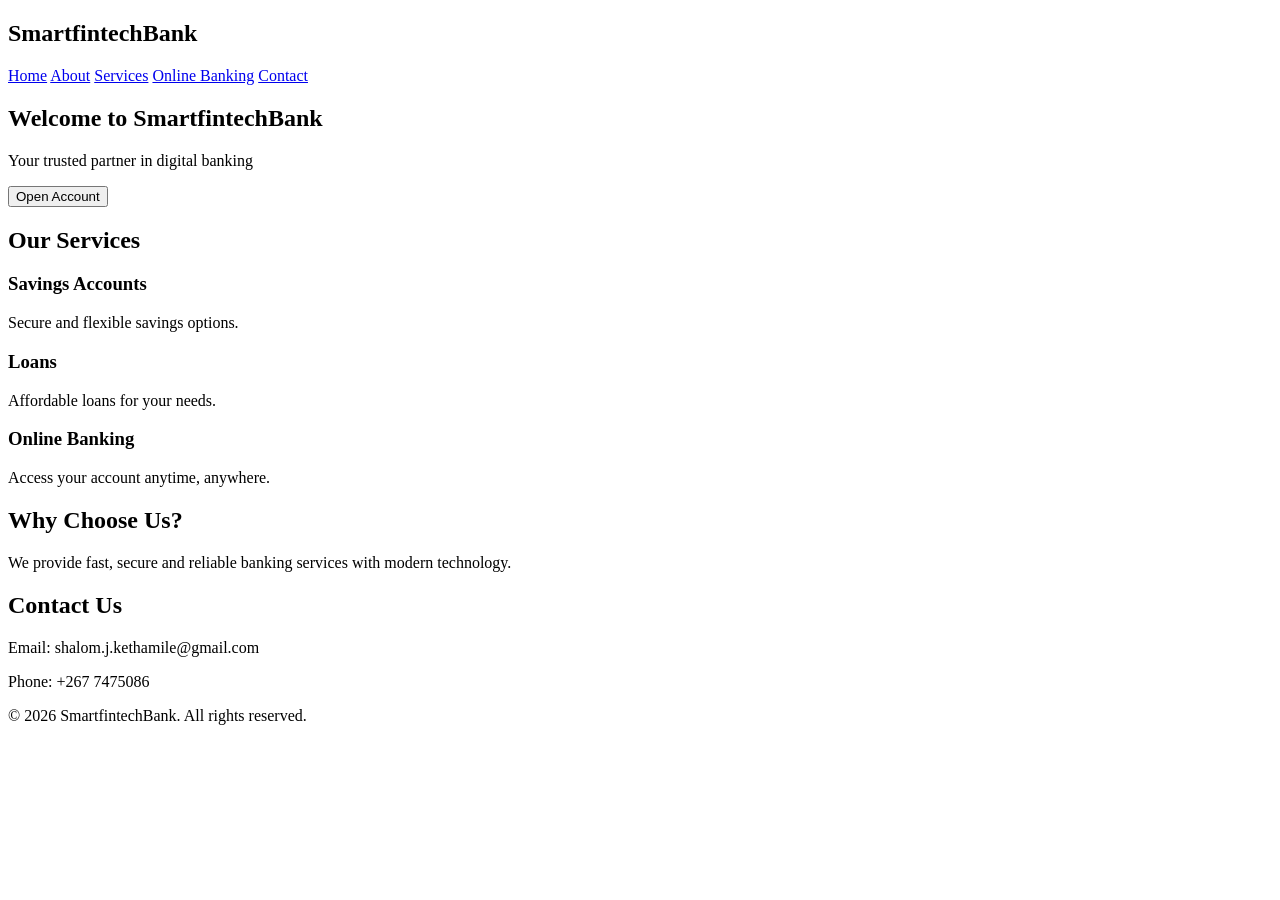
==== index.html @ 6dc55850 "Initial commit: smart fintech bank welcome page" ====
<!DOCTYPE html>
<html lang="en">
<head>
    <meta charset="UTF-8">
    <meta name="viewport" content="width=device-width, initial-scale=1.0">
    <title>SmartfintechBank</title>

    <!-- Link to CSS file -->
    <link rel="stylesheet" href="style.css">
</head>

<body>

<!-- HEADER -->
<header>
    <nav>
        <h2>SmartfintechBank</h2>
        <div>
            <a href="#">Home</a>
            <a href="#">About</a>
            <a href="#">Services</a>
            <a href="#">Online Banking</a>
            <a href="#">Contact</a>
        </div>
    </nav>
</header>

<!-- HERO SECTION -->
<section class="hero">
    <h1>Welcome to SmartfintechBank</h1>
    <p>Your trusted partner in digital banking</p>
    <button>Open Account</button>
</section>

<!-- SERVICES -->
<section class="section">
    <h2>Our Services</h2>

    <div class="services">
        <div class="card">
            <h3>Savings Accounts</h3>
            <p>Secure and flexible savings options.</p>
        </div>

        <div class="card">
            <h3>Loans</h3>
            <p>Affordable loans for your needs.</p>
        </div>

        <div class="card">
            <h3>Online Banking</h3>
            <p>Access your account anytime, anywhere.</p>
        </div>
    </div>
</section>

<!-- ABOUT -->
<section class="section">
    <h2>Why Choose Us?</h2>
    <p>We provide fast, secure and reliable banking services with modern technology.</p>
</section>

<!-- CONTACT -->
<section class="section">
    <h2>Contact Us</h2>
    <p>Email: shalom.j.kethamile@gmail.com</p>
    <p>Phone: +267 7475086</p>
</section>

<!-- FOOTER -->
<footer>
    <p>© 2026 SmartfintechBank. All rights reserved.</p>
</footer>

</body>
</html>
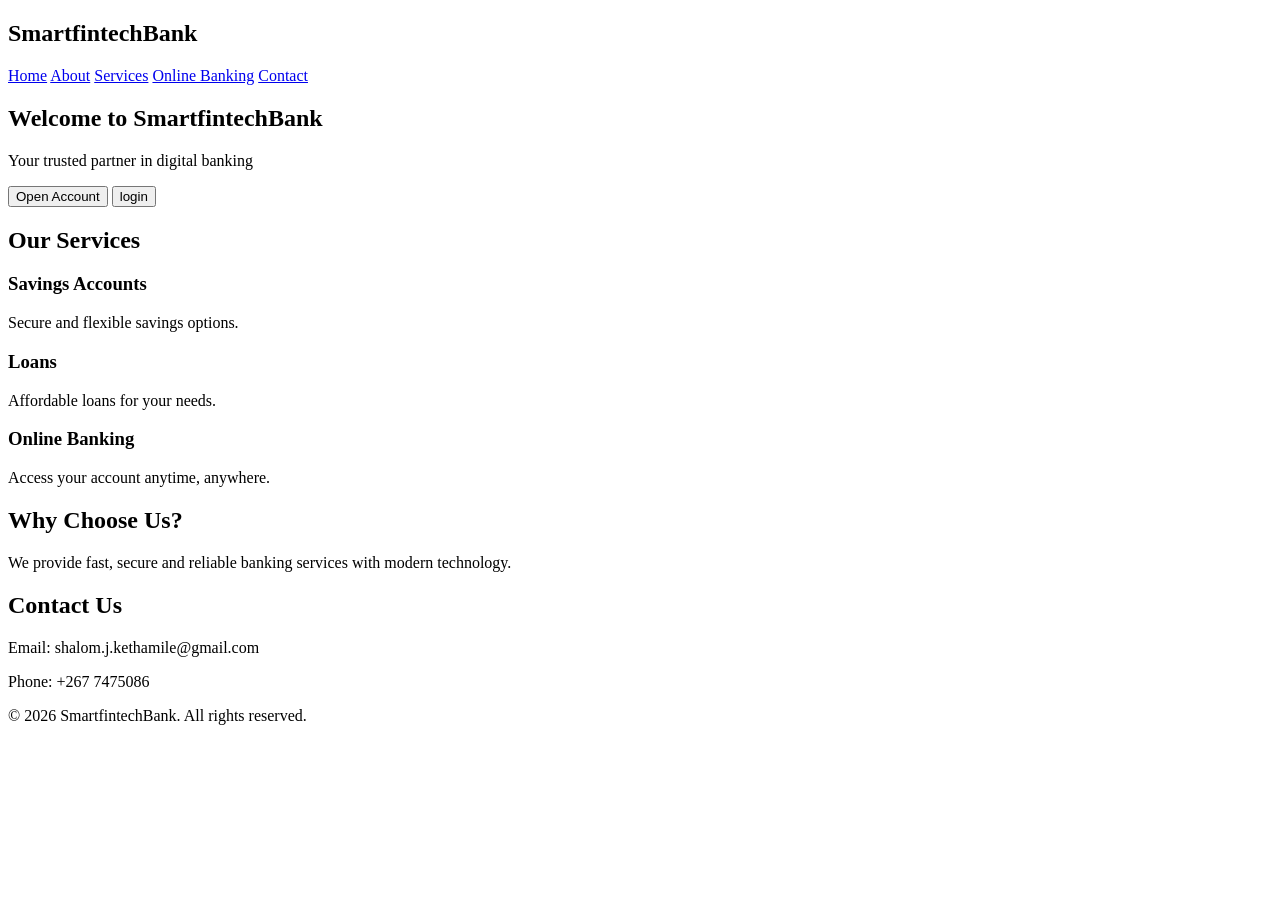
==== commit 91b87fb4: "Add login button to hero section in index.html" ====
--- a/index.html
+++ b/index.html
@@ -30,6 +30,7 @@
     <h1>Welcome to SmartfintechBank</h1>
     <p>Your trusted partner in digital banking</p>
     <button>Open Account</button>
+    <button>login</button>
 </section>
 
 <!-- SERVICES -->
@@ -73,4 +74,4 @@
 </footer>
 
 </body>
-</html>+</html>
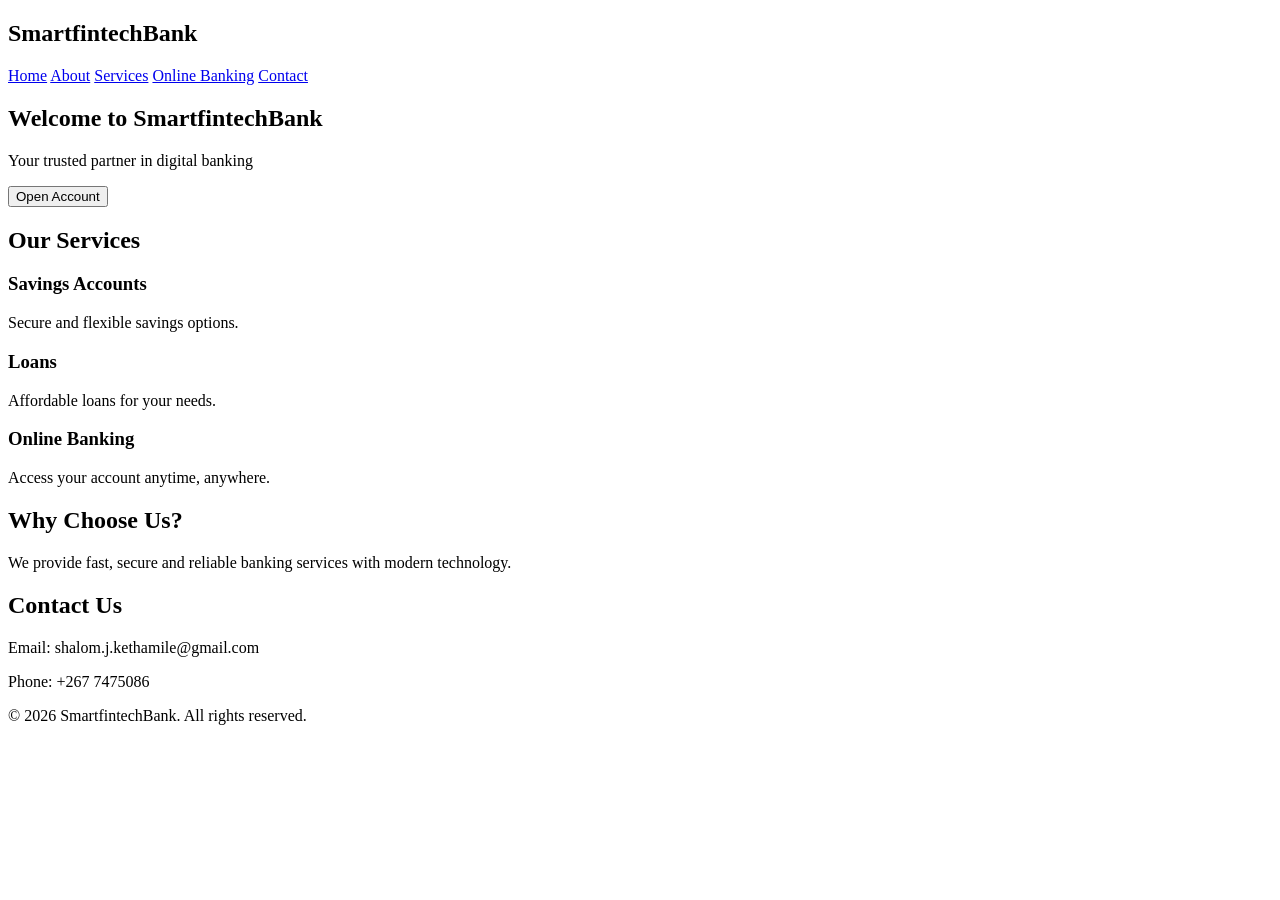
==== commit 4bf9640d: "Update index.html" ====
--- a/index.html
+++ b/index.html
@@ -30,7 +30,7 @@
     <h1>Welcome to SmartfintechBank</h1>
     <p>Your trusted partner in digital banking</p>
     <button>Open Account</button>
-    <button>login</button>
+    
 </section>
 
 <!-- SERVICES -->
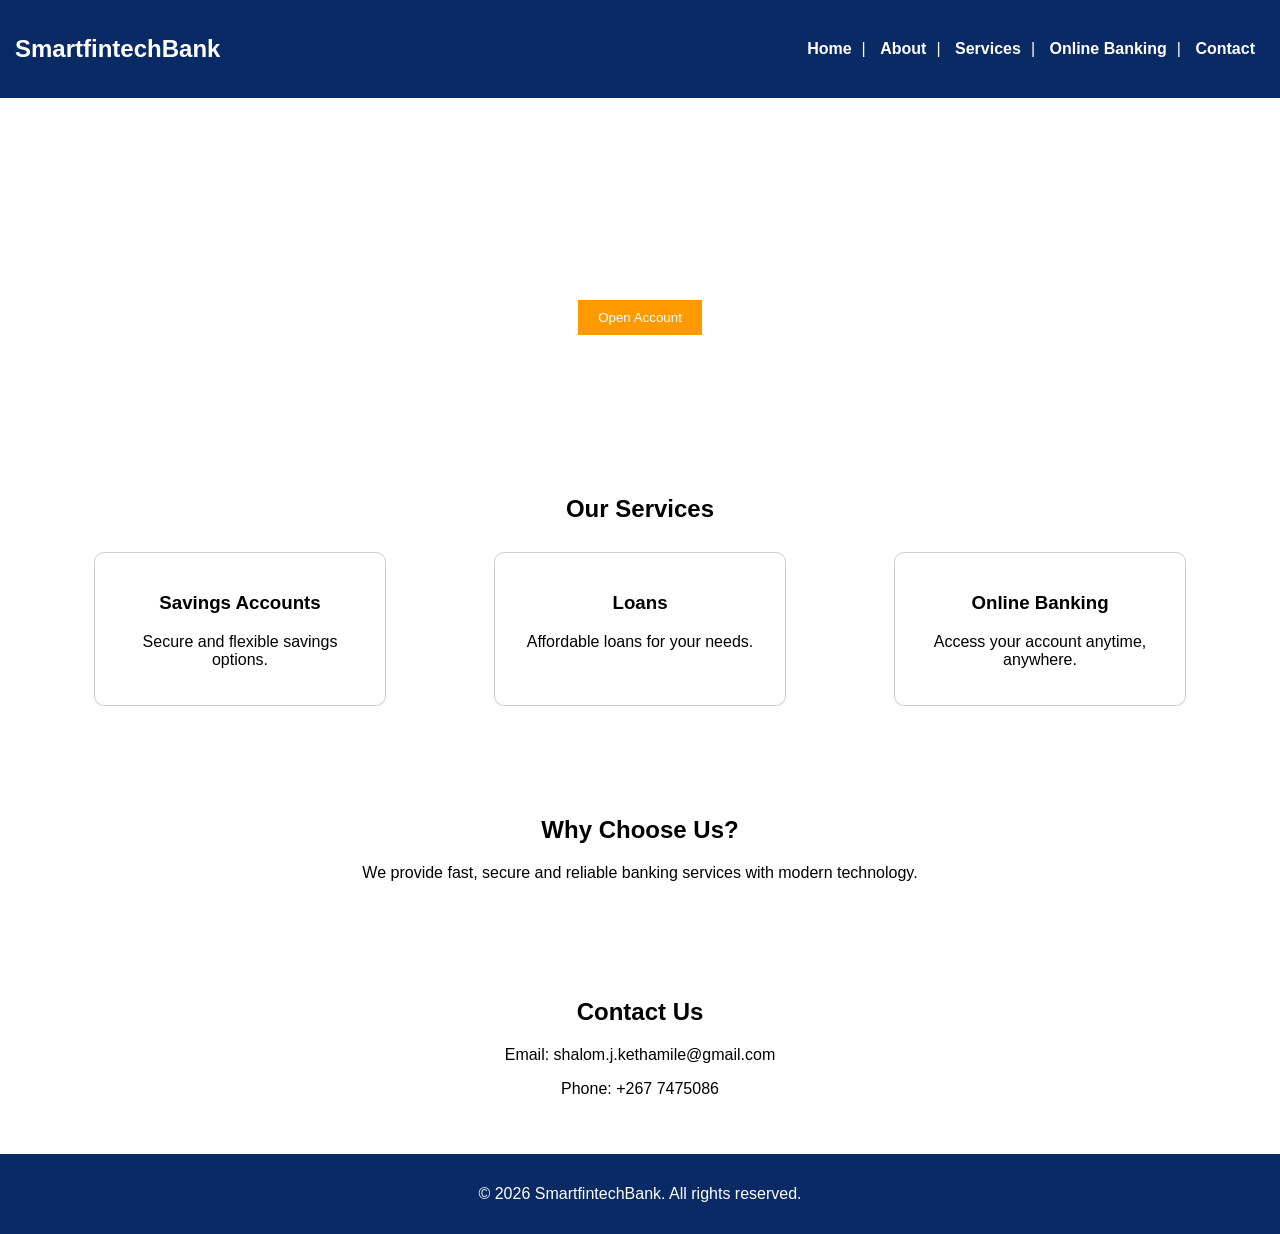
==== commit 37f1f990: "This is my website about a bank" ====
--- a/index.html
+++ b/index.html
@@ -16,11 +16,11 @@
     <nav>
         <h2>SmartfintechBank</h2>
         <div>
-            <a href="#">Home</a>
-            <a href="#">About</a>
-            <a href="#">Services</a>
-            <a href="#">Online Banking</a>
-            <a href="#">Contact</a>
+            <a href="index.html">Home</a>|
+            <a href="about.html">About</a>|
+            <a href="services.html">Services</a>|
+            <a href="online.html">Online Banking</a>|
+            <a href="contact.html">Contact</a>
         </div>
     </nav>
 </header>
--- a/style.css
+++ b/style.css
@@ -0,0 +1,69 @@
+body {
+    margin: 0;
+    font-family: Arial, sans-serif;
+}
+
+/* HEADER */
+header {
+    background: #0a2a66;
+    color: white;
+    padding: 15px;
+}
+
+nav {
+    display: flex;
+    justify-content: space-between;
+    align-items: center;
+}
+
+nav a {
+    color: white;
+    margin: 0 10px;
+    text-decoration: none;
+    font-weight: bold;
+}
+
+/* HERO */
+.hero {
+    background: url(https://tse2.mm.bing.net/th/id/OIP.ylh54iSeT8Ze6bGVDX1zrgHaCH?rs=1&pid=ImgDetMain&o=7&rm=3) no-repeat center/cover;
+    color: white;
+    text-align: center;
+    padding: 100px 20px;
+}
+
+.hero button {
+    background: #ff9900;
+    color: white;
+    padding: 10px 20px;
+    border: none;
+    cursor: pointer;
+}
+
+/* SECTIONS */
+.section {
+    padding: 40px;
+    text-align: center;
+}
+
+/* SERVICES */
+.services {
+    display: flex;
+    justify-content: space-around;
+    flex-wrap: wrap;
+}
+
+.card {
+    width: 250px;
+    padding: 20px;
+    margin: 10px;
+    border: 1px solid #ccc;
+    border-radius: 10px;
+}
+
+/* FOOTER */
+footer {
+    background: #0a2a66;
+    color: white;
+    text-align: center;
+    padding: 15px;
+}
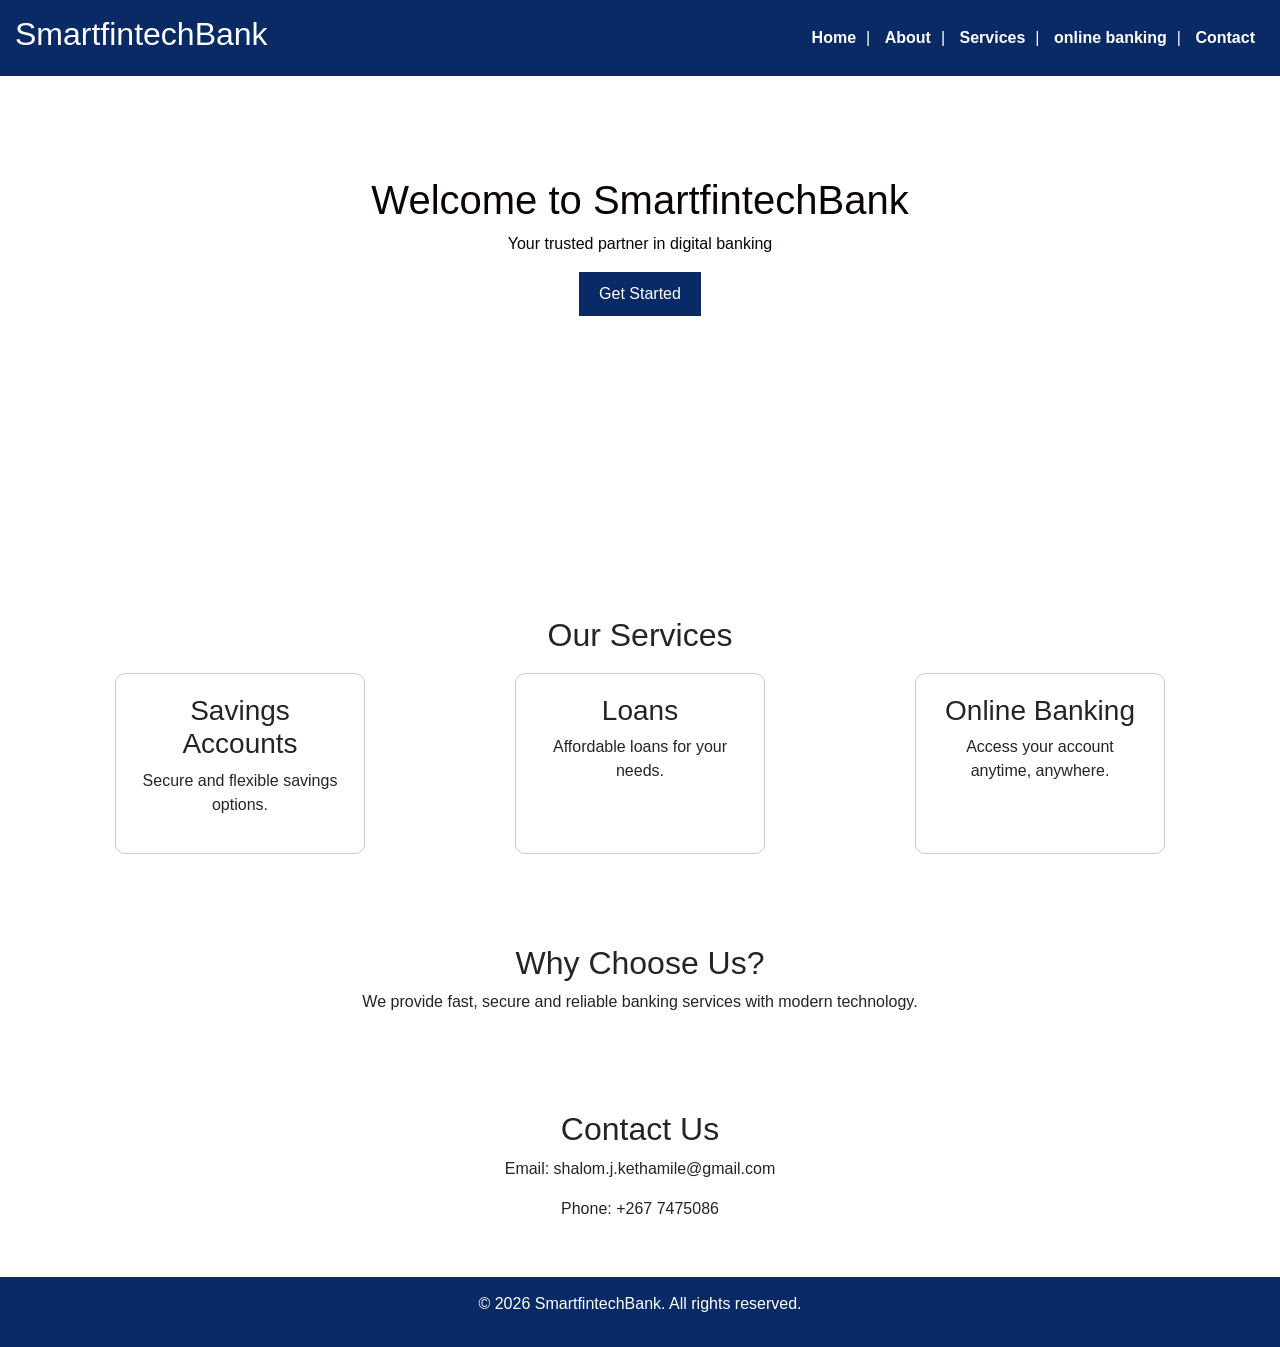
==== commit 22429e74: "Add files via upload" ====
--- a/index.html
+++ b/index.html
@@ -3,7 +3,10 @@
 <head>
     <meta charset="UTF-8">
     <meta name="viewport" content="width=device-width, initial-scale=1.0">
-    <title>SmartfintechBank</title>
+    <title>SmartfintechBank</title>    <!-- Bootstrap CSS -->
+    <link href="https://cdn.jsdelivr.net/npm/bootstrap@5.3.0/dist/css/bootstrap.min.css" rel="stylesheet">
+
+
 
     <!-- Link to CSS file -->
     <link rel="stylesheet" href="style.css">
@@ -19,7 +22,7 @@
             <a href="index.html">Home</a>|
             <a href="about.html">About</a>|
             <a href="services.html">Services</a>|
-            <a href="online.html">Online Banking</a>|
+            <a href="online.html">online banking</a>|
             <a href="contact.html">Contact</a>
         </div>
     </nav>
@@ -29,7 +32,8 @@
 <section class="hero">
     <h1>Welcome to SmartfintechBank</h1>
     <p>Your trusted partner in digital banking</p>
-    <button>Open Account</button>
+    <button onclick="openservice('home')">Get Started</button>
+
     
 </section>
 
@@ -71,7 +75,10 @@
 <!-- FOOTER -->
 <footer>
     <p>© 2026 SmartfintechBank. All rights reserved.</p>
-</footer>
+    </footer>
+        <script src="https://cdn.jsdelivr.net/npm/@popperjs/core@2.11.6/dist/umd/popper.min.js"></script>
+    <script src="https://cdn.jsdelivr.net/npm/bootstrap@5.3.0/dist/js/bootstrap.min.js"></script>
+    <script src="script.js"></script>
 
 </body>
-</html>
+</html>
--- a/style.css
+++ b/style.css
@@ -1,6 +1,6 @@
 body {
     margin: 0;
-    font-family: Arial, sans-serif;
+     font-family: Arial, sans-serif;
 }
 
 /* HEADER */
@@ -25,18 +25,95 @@
 
 /* HERO */
 .hero {
-    background: url(https://tse2.mm.bing.net/th/id/OIP.ylh54iSeT8Ze6bGVDX1zrgHaCH?rs=1&pid=ImgDetMain&o=7&rm=3) no-repeat center/cover;
-    color: white;
+    background: url("images/home.jpg") no-repeat center/cover;
+    height: 500px;
+    color: rgb(10, 4, 4);
     text-align: center;
     padding: 100px 20px;
 }
 
 .hero button {
-    background: #ff9900;
+    background: #0a2a66;
     color: white;
     padding: 10px 20px;
     border: none;
     cursor: pointer;
+       transition: background-color 0.3s, color 0.3s;  
+       align-items: center;
+        
+}
+
+.hero button:hover {
+    background: #ff9900;
+    color: rgb(238, 238, 243);
+}
+
+
+/*ABOUT PAGE IMAGE*/
+    .hero-about {
+    background: url("images/about.jpg") no-repeat center/cover;
+    height: 400px;
+    display: flex;
+    align-items: center;
+    justify-content: center;
+    color: white;
+    font-size: 30px;
+    text-align: center;
+}
+
+/*CONTACT PAGE IMAGE*/
+.hero-contact {
+    background: url("images/contact.jpg") no-repeat center/cover;
+    height: 350px;
+    display: flex;
+    align-items: center;
+    justify-content: center;
+    color: white;
+    font-size: 30px;
+    text-align: center;
+}
+
+/* ONLINE BANKING BACKGROUND */
+.login-bg {
+    background:url("images/login.jpg") no-repeat center/cover;
+    height: 75vh;
+    display: flex;
+    justify-content: center;
+    align-items: center;
+}
+
+/*services page image*/
+.hero-services {
+    background:url("c:\\Users\\theet\\OneDrive - Botswana Accountancy College\\WMDASSINGMENT2026\\images\\service.jpg") no-repeat center/cover;
+    height: 500px;
+    display: flex;
+    align-items: center;
+    justify-content: center;
+    color: rgb(254, 254, 255);
+    font-size: 30px;
+    text-align: high-center;
+}
+
+.card button {
+    background: #0a2a66;
+    color: white;
+    padding: 10px 20px;
+    border: none;
+    cursor: pointer;
+    border-radius: 5px;
+    margin-top: 10px;
+}
+
+.card button:hover {
+    background: #ff9900;
+}
+
+.login-box {
+    background: rgba(120, 123, 150, 0.9);
+    padding: 45px;
+    border-radius: 20px;
+    text-align: center;
+
 }
 
 /* SECTIONS */
@@ -60,10 +137,45 @@
     border-radius: 10px;
 }
 
+/* FORM CONTAINER */
+.section form{
+    dispaly: felx;
+    flex-direction: column;
+    align-items: center;
+}
+
+/*input fileds*/
+.section input {
+    width: 300px;
+    padding: 10px;
+    margin: 8px 0;
+    border: 1px solid #ccc;
+    border-radius: 5px;
+}
+
+/* Button */
+.section button {
+    background: #0a2a66;
+    color: white;
+    padding: 10px 20px;
+    border: none;
+    cursor: pointer;
+    border-radius: 5px;
+}
+
+.section button:hover {
+    background: #ff9900;
+    color: rgb(238, 238, 243);
+}
+
+
+
 /* FOOTER */
 footer {
     background: #0a2a66;
     color: white;
     text-align: center;
     padding: 15px;
-}+} 
+  
+
